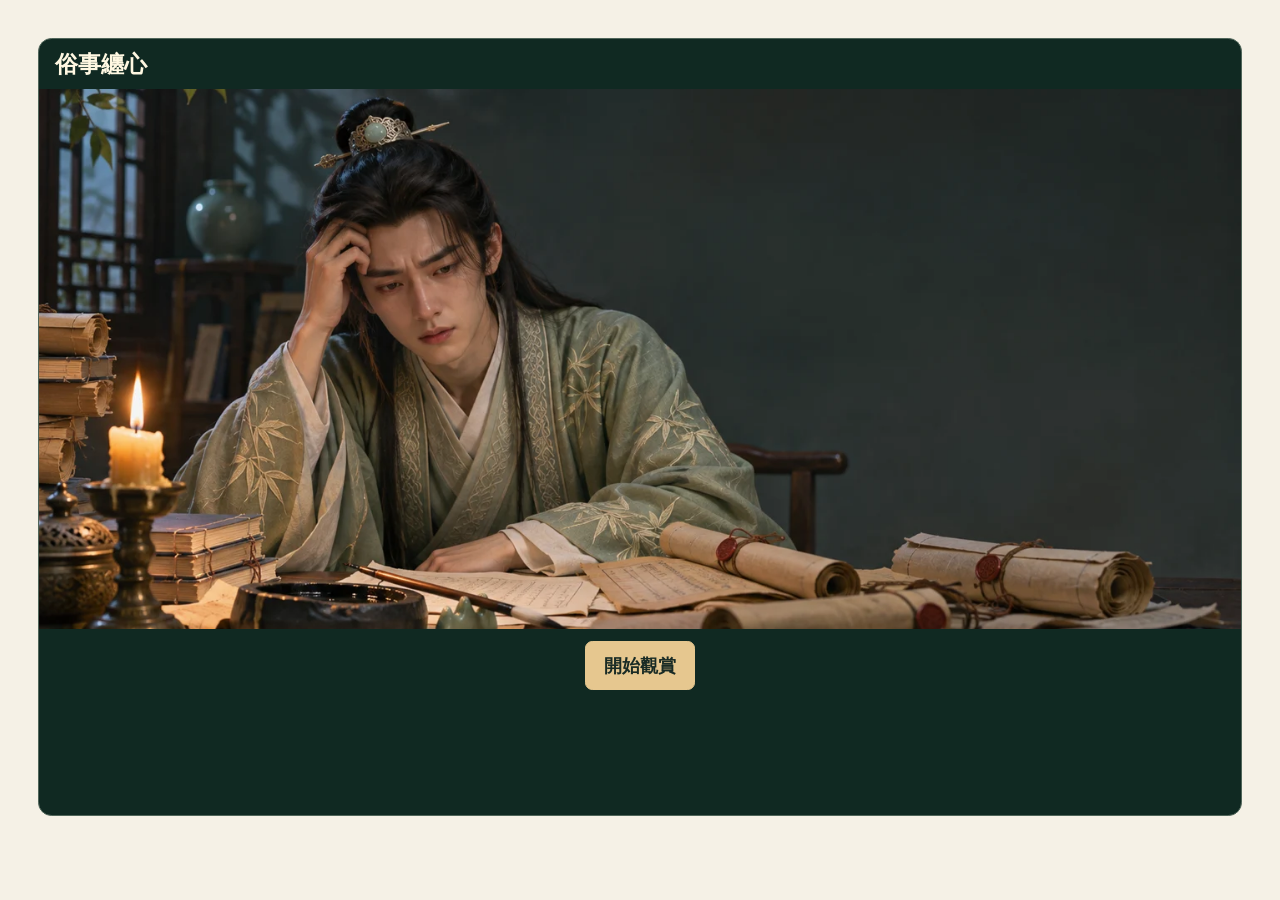
==== index.html @ 387536e0 "Publish the Fuchun River reading assessment" ====
<!doctype html>
<html lang="zh-Hant"><head><meta charset="utf-8"><meta name="viewport" content="width=device-width,initial-scale=1"><meta name="theme-color" content="#102922"><meta name="description" content="從富陽到桐廬，沿富春江完成〈與宋元思書〉六站閱讀評量。"><title>與宋元思書｜富春江六站</title><link rel="stylesheet" href="style.css"><script src="app.js" type="module"></script></head>
<body class="is-opening">
<section id="opening-prologue" class="prologue opening-prologue is-waiting" aria-labelledby="prologue-title">
  <h2 class="prologue-title" id="prologue-title" tabindex="-1">俗事纏心</h2>
  <div class="prologue-scene">
    <img class="prologue-art" src="opening-official.webp" width="1440" height="810" fetchpriority="high" alt="一位古人皺著眉頭，一手扶額，書案堆滿待處理的公文。">
    <span class="prologue-candle" aria-hidden="true"></span>
    <div class="prologue-cloud">
      <span style="--thought-delay: 1s">何時才能博得功名？</span>
      <span style="--thought-delay: 2.6s">若能再升一級，俸祿也能多些。</span>
      <span style="--thought-delay: 4.2s">若能光耀門楣，這些年就值了。</span>
      <span style="--thought-delay: 5.8s">昨夜的公文還沒批完，又送來一疊。</span>
      <span style="--thought-delay: 7.4s">伏案直到夜深，腰背都痠了。</span>
      <span style="--thought-delay: 9s">想出門透透氣，偏又抽不開身。</span>
    </div>
  </div>
  <button type="button" class="primary prologue-start" id="start-opening" hidden>開始觀賞</button>
  <div class="prologue-invitation">
    <p>讓我們用富春江的美好風景，幫助他洗滌身心靈吧！</p>
    <a class="primary prologue-link" href="#lesson-title">查看遊江任務</a>
    <button type="button" class="primary" id="continue-opening" hidden>繼續遊江</button>
  </div>
</section>
<header class="mast"><div class="brand">富春江 <span>閱讀評量</span></div><div class="mast-controls"><p id="progress" aria-live="polite"></p><button id="replay-opening" type="button">重新觀賞起始動畫</button><button id="music-toggle" type="button" aria-pressed="true">關閉配樂</button></div></header><audio id="background-music" src="sounds/mountain-spring-kaazoom.mp3" preload="none" loop></audio><section id="journey" class="journey" aria-label="俗事纏心值"></section><section class="route" aria-labelledby="route-title">
  <h2 class="route-title" id="route-title">富春江航線</h2>
  <div class="route-map">
    <svg class="route-river" viewBox="0 0 1000 500" preserveAspectRatio="none" aria-hidden="true">
      <defs>
        <linearGradient id="route-water" x1="0" y1="0" x2="1" y2=".65" gradientUnits="objectBoundingBox">
          <stop stop-color="#25584a"/>
          <stop offset=".25" stop-color="#54816e"/>
          <stop offset=".46" stop-color="#396c59"/>
          <stop offset=".7" stop-color="#5d8673"/>
          <stop offset="1" stop-color="#285647"/>
        </linearGradient>
        <filter id="river-ink" x="-15%" y="-25%" width="130%" height="150%" color-interpolation-filters="sRGB">
          <feTurbulence type="fractalNoise" baseFrequency=".035 .065" numOctaves="3" seed="9" result="paper-grain"/>
          <feDisplacementMap in="SourceGraphic" in2="paper-grain" scale="13" xChannelSelector="R" yChannelSelector="G"/>
        </filter>
        <path id="river-course"/>
      </defs>
      <g filter="url(#river-ink)">
        <use href="#river-course" class="river-bank"/>
        <use href="#river-course" class="river-water"/>
      </g>
      <use href="#river-course" class="river-shallows"/>
      <use href="#river-course" class="river-glint"/>
    </svg>
    <nav aria-label="富春江六站"></nav>
  </div>
</section><main></main>
<footer class="music-credits" aria-label="配樂來源">
  <small>全程配樂 <a href="https://pixabay.com/music/world-mountain-spring-full-version-chinese-music-410476/">Mountain Spring (full version) Chinese Music</a> · kaazoom · <a href="https://pixabay.com/service/license-summary/">Pixabay 內容授權</a></small>
</footer>
<dialog id="opening-dialog" class="prologue opening-dialog" aria-labelledby="opening-dialog-title"></dialog>
<p id="completion" class="sr-only" aria-live="polite"></p></body></html>
---- style.css ----
:root{color-scheme:light;--ink:#192b25;--jade:#123a30;--gold:#e1bb79;--page:#f5f1e6;--paper:#fffdf6;font-family:"Noto Sans TC","Microsoft JhengHei",sans-serif;color:var(--ink);background:var(--page);font-size:18px}*{box-sizing:border-box}body{margin:0}button,input,summary{font:inherit}button{border:1px solid #9d8970;background:var(--paper);padding:.65rem 1rem;color:inherit;border-radius:.4rem;cursor:pointer;min-height:44px}button:disabled{cursor:default}button:not(:disabled):hover,summary:hover{filter:brightness(.94)}:focus-visible{outline:3px solid #b06824;outline-offset:3px}.mast{background:#102922;color:#fff9e9;display:flex;justify-content:space-between;align-items:center;padding:.8rem clamp(.75rem,4vw,4rem);gap:1rem}.brand{font-family:"Noto Serif TC","PMingLiU",serif;font-size:1.3rem;font-weight:800}.brand span,#progress{font:600 .85rem "Microsoft JhengHei",sans-serif;color:#f7dca7}#progress{margin:0}nav{display:grid;grid-template-columns:repeat(4,1fr);gap:.5rem;padding:.75rem clamp(.75rem,4vw,4rem);background:#e7dfcb}nav button{display:flex;gap:.35rem;justify-content:space-between;align-items:center;font-weight:700;text-align:left}nav button[aria-current]{background:var(--jade);color:white;border-color:var(--jade)}nav small{white-space:nowrap;font-weight:500}main{max-width:1500px;margin:auto;padding:clamp(.75rem,3vw,2.5rem)}h1,h2,h3{font-family:"Noto Serif TC","PMingLiU",serif;margin:.25em 0;font-weight:900}h1{font-size:clamp(2.4rem,8vw,6rem)}h2{font-size:clamp(1.9rem,4.5vw,3.6rem)}p{line-height:1.65}.eyebrow{letter-spacing:.12em;font-weight:800;font-size:.8rem;margin:0}.cover{position:relative;min-height:min(640px,68vh);display:flex;align-items:end;isolation:isolate;color:white;overflow:hidden;border-radius:.7rem;background:var(--jade)}.cover img{position:absolute;width:100%;height:100%;object-fit:cover;inset:0;z-index:-2}.cover::before{content:"";position:absolute;inset:0;background:linear-gradient(0deg,#091d18f2 2%,#0c241860 65%,transparent);z-index:-1}.cover>div{padding:clamp(1.25rem,5vw,4.5rem)}.cover p{max-width:28em}.cover .eyebrow{color:var(--gold)}.primary{background:var(--jade);color:white;border-color:var(--jade);font-weight:750}.cover .primary{background:var(--gold);color:#18231b;border-color:var(--gold)}.station>header{margin-bottom:1rem}.station header p:last-child{margin:.25rem 0;color:#4a5d53}.columns{display:grid;grid-template-columns:1.05fr 1fr;gap:clamp(.85rem,3vw,2.2rem);align-items:start}.scene{background:var(--paper);border:1px solid #d9cdb4;border-radius:.65rem;overflow:hidden}.scene p,.scene details{margin:1rem}.scene details p{margin:.5rem 0}figure{position:relative;margin:0;background:var(--jade)}figure img{display:block;width:100%;height:auto}.questions{display:grid;gap:1rem}fieldset{margin:0;min-width:0;border:1px solid #cfbfaa;border-radius:.55rem;padding:.55rem .8rem .8rem;background:var(--paper);scroll-margin:1rem}legend{font-weight:800;padding:0 .3rem}label{display:flex;align-items:center;gap:.65rem;cursor:pointer;padding:.55rem .45rem;min-height:46px;border-radius:.35rem}label:has(:checked){background:#dce9db;color:#142d22}input{width:1.25rem;height:1.25rem;accent-color:var(--jade);flex:none;margin:0}footer{display:flex;flex-wrap:wrap;justify-content:flex-end;gap:.6rem;margin-block:1.2rem}.results{max-width:55rem;margin:auto}.results section{margin:1.5rem 0}.results details{background:var(--paper);border:1px solid #d9cdb4;border-radius:.45rem;margin:.5rem 0;padding:.65rem}.results details p{margin:.45rem}.score{font-size:clamp(3.5rem,15vw,7rem);font-weight:900;color:var(--jade);line-height:1;margin:.4rem 0}.score small{font-size:1.2rem}summary{cursor:pointer;font-weight:700}.sr-only{position:absolute;width:1px;height:1px;overflow:hidden;clip-path:inset(50%)}@media(max-width:760px){.columns{grid-template-columns:1fr}nav button{flex-direction:column;font-size:.88rem;padding:.5rem .2rem;line-height:1.25;text-align:center}.cover{min-height:520px}}@media(max-width:400px){:root{font-size:16px}}
/* The river links the four scene cards in reading order. */
.route {
  position: relative;
  isolation: isolate;
  padding: .75rem clamp(.75rem, 4vw, 4rem) 1rem;
  background: #14362f;
  color: #f9f4e5;
}
.route-title {
  margin: 0 0 .3rem;
  font-family: "Noto Serif TC", "PMingLiU", serif;
  font-size: 1.2rem;
  font-weight: 800;
}
.route-map { position: relative; }
.route-river {
  position: absolute;
  inset: 0;
  height: 44px;
  width: 100%;
  pointer-events: none;
}
.route nav {
  position: relative;
  grid-template-columns: repeat(6, minmax(0, 1fr));
  gap: clamp(.4rem, 1vw, .8rem);
  padding: 0;
  background: transparent;
}
.route nav .route-stop {
  display: grid;
  justify-items: center;
  align-content: start;
  gap: 0;
  min-width: 0;
  padding: 0;
  border: 0;
  border-radius: .55rem;
  background: transparent;
}
.route-stop:focus-visible { outline-color: #f7cd83; }
.route-dot {
  display: grid;
  place-items: center;
  width: 30px;
  height: 30px;
  margin: 7px 0;
  border: 1px solid #a4d1bf;
  border-radius: 50%;
  background: #173c34;
  color: #fff;
  font-size: .82rem;
}
.route-card {
  display: grid;
  width: 100%;
  overflow: hidden;
  border: 1px solid #5c8779;
  border-radius: .5rem;
  background: #21473e;
}
.route-card img {
  display: block;
  width: 100%;
  height: auto;
  aspect-ratio: 832 / 466;

  object-fit: cover;
  object-position: center 28%;
}
.route-label {
  display: flex;
  justify-content: space-between;
  align-items: center;
  flex-wrap: wrap;
  gap: .2rem .5rem;
  padding: .35rem .5rem;
  color: white;
}
.route-label small { color: #d4e7dc; }
.route nav button[aria-current] { background: transparent; }
.route-stop[aria-current] .route-dot { background: #f5d49a; color: #1d352d; border-color: #f5d49a; }
.route-stop[aria-current] .route-card { border-color: #f5d49a; }
.route-stop[aria-current] .route-label { color: #ffe4af; }
@media (max-width: 620px) {
  .route nav { grid-template-columns: repeat(3, minmax(0, 1fr)); row-gap: 8px; }
  .route-stop:nth-child(4) { grid-column: 3; grid-row: 2; }
  .route-stop:nth-child(5) { grid-column: 2; grid-row: 2; }
  .route-stop:nth-child(6) { grid-column: 1; grid-row: 2; }
  .route nav { grid-auto-rows: 1fr; }

  .route-label { justify-content: center; padding: .3rem; }
}

.scene-frame { aspect-ratio: 832 / 466; }
.scene-frame > img { height: 100%; object-fit: cover; }
.scene-animation { position: absolute; inset: 0; pointer-events: none; }

.scene-caption {
  position: absolute;
  z-index: 3;
  inset: auto 0 0;
  text-align: center;
  font: 800 clamp(1rem,2.3vw,1.5rem) / 1.25 "Noto Serif TC","PMingLiU",serif;
  padding: .9rem .65rem .55rem;
  color: #fff8e5;
  background: linear-gradient(transparent,#101e1be5);
  text-shadow: 0 2px 3px #000;
  pointer-events: none;
}
.scene-controls { margin: .6rem 1rem 0; }
.scene-controls button { color: var(--jade); border-color: #77948a; font-weight: 700; }


.forest-sounds { display: flex; flex-wrap: wrap; gap: .4rem; }
.scene .scene-passage {
  font: 600 clamp(1.05rem, 2vw, 1.25rem) / 1.85 "Noto Serif TC", "PMingLiU", serif;
}
.scene-reading { padding: 1rem; }
.scene-reading h3 { color: var(--jade); font-size: 1rem; margin: 0 0 .3rem; }
.scene-reading h3:not(:first-child) { border-top: 1px solid #d9cdb4; margin-top: .85rem; padding-top: .7rem; }
.scene .scene-reading p { margin: 0; }
.scene-translation { line-height: 1.8; }


.scroll-hero {
  position: relative;
  isolation: isolate;
  display: grid;
  align-content: space-between;
  gap: clamp(5rem,16vw,12rem);
  min-height: clamp(490px, 49vw, 720px);
  padding: clamp(1rem,4vw,3.2rem);
  overflow: hidden;
  border: 1px solid #87998a;
  border-radius: .65rem;
  background: #a9cec4;
}
.scroll-painting {
  position: absolute;
  z-index: -2;
  inset: 0;
  width: 100%;
  height: 100%;
  object-fit: cover;
  object-position: center;
}
.scroll-content {
  display: flex;
  justify-content: space-between;
  align-items: flex-start;
  gap: .7rem;
}
.scroll-intro, .scroll-passage, .scroll-address {
  background: #f9f4e5f5;
  border: 1px solid #c7b993;
  box-shadow: 0 3px 18px #14352d22;
}
.scroll-intro {
  align-self: start;
  padding: clamp(.85rem,2.6vw,2.2rem);
  border-radius: .45rem;
}
.scroll-seal {
  display: inline-block;
  background: #8f3b32;
  color: #fff6e5;
  padding: .25rem .45rem;
  margin: 0;
  border-radius: .22rem;
  font-weight: 750;
  font-size: .78rem;
  letter-spacing: .09em;
}
.scroll-intro h1 { font-size: clamp(1.45rem,4.9vw,4.15rem); }
.scroll-deck { margin: .2rem 0 .9rem; }
.scroll-passage {
  display: flex;
  flex-direction: column;
  writing-mode: vertical-rl;
  gap: .3rem;
  padding: .8rem .65rem;
  margin: 0;
  border-radius: .35rem;
  font: 800 clamp(.9rem,1.4vw,1.2rem) / 1.55 "Noto Serif TC","PMingLiU",serif;
  flex-shrink: 0;
}
.scroll-passage span { display: block; white-space: nowrap; }
.scroll-address {
  justify-self: start;
  display: flex;
  align-items: center;
  gap: clamp(.35rem,2vw,1.1rem);
  border-radius: 2rem;
  padding: .35rem .75rem .35rem .4rem;
  font-size: .87rem;
}
.scroll-address span { display: flex; align-items: center; gap: .35rem; }
.scroll-address img {
  width: 2.25rem;
  height: 2.25rem;
  flex: none;
  border-radius: 50%;
  object-fit: cover;
  object-position: center 37%;
}
.scroll-arrow { color: #466b5d; }
@media (max-width: 560px) {
  .scroll-hero { min-height: 480px; gap: 6rem; padding: .65rem; }
  .scroll-painting { object-position: 64% center; }
  .scroll-intro { padding: .65rem; }
  .scroll-deck { font-size: .88rem; }
  .scroll-intro button { padding: .45rem .55rem; font-size: .85rem; }
  .scroll-passage { font-size: .78rem; padding: .5rem .3rem; gap: .15rem; }
  .scroll-address { font-size: .75rem; }
}

.route {
  color: #203d35;
  background: #f0e9d7 url("route-ink.jpg") center / cover;
  border-block: 1px solid #c4c5ad;
}
.route-card { background: #f8f1df; border-color: #718e7d; }
.route-label { color: #203b32; }
.route-label small { color: #416b5e; }
.route-stop[aria-current] .route-card { border-color: #936f34; }
.route-stop[aria-current] .route-label { color: #6b491c; }
.route-stop[aria-current] .route-dot { border-color: #8a6f35; }
.route-stop:focus-visible { outline-color: #875e29; }
.scene-animation video { position: absolute; inset: 0; display: block; width: 100%; height: 100%; object-fit: cover; opacity: 0; }
.scene-animation .scene-visible { opacity: 1; }
.journey {
  --tone: 0;
  --meter-ink: #fff;
  display: grid;
  grid-template-columns: minmax(0, 1fr);
  gap: .6rem;
  padding: .6rem clamp(.75rem,4vw,4rem);
  border-bottom: 1px solid #b7b5a6;
  background: #e9e6d9;
  color: #26352f;
}
.journey-main {
  display: flex;
  align-items: baseline;
  gap: .45rem;
  flex-wrap: wrap;
  padding: .5rem .7rem;
  font-size: 30pt;
  font-weight: 800;
  line-height: 1.1;
  border: 1px solid #52645a;
  border-radius: .45rem;
  color: var(--meter-ink);
  background: rgb(var(--tone) var(--tone) var(--tone));
  transition: background-color 350ms;
}
.journey-remaining { margin-inline-start: auto; white-space: nowrap; }
.journey-main strong, .journey-remaining b { font-weight: inherit; }
.journey-scale { padding: .55rem .75rem .7rem; background: #fbf8ef; border: 1px solid #c8cbb9; border-radius: .45rem; }
.journey-endpoints { display: flex; justify-content: space-between; gap: .5rem; font-weight: 800; }
.journey-ruler { padding: 2.05rem .85rem 1.55rem; }
.journey-track { position: relative; height: .6rem; border-radius: 1rem; background: linear-gradient(90deg,#e8f4e2,#8eb69a var(--journey-limit),#657a69 var(--journey-limit),#172520); box-shadow: inset 0 0 0 1px #6c7b6b; }
.journey-tick { position: absolute; top: 50%; left: var(--tick); width: 1px; height: .85rem; background: #365344; transform: translate(-50%,-50%); }
.journey-tick b { position: absolute; top: .9rem; left: 50%; transform: translateX(-50%); font-size: .8rem; font-variant-numeric: tabular-nums; }
.journey-cutoff { position: absolute; inset: -.22rem auto -.22rem var(--journey-limit); width: 3px; background: #174834; transform: translateX(-50%); }
.journey-cutoff b { position: absolute; bottom: 100%; left: 50%; transform: translateX(-50%); padding: .19rem .48rem; border-radius: .3rem; background: #174834; color: #fffdf3; white-space: nowrap; font-size: .94rem; font-weight: 800; line-height: 1.25; }
.journey-pass-note { margin: 0 0 .45rem; color: #174834; font-size: .86rem; font-weight: 700; }
.journey-marker { position: absolute; top: 50%; left: var(--journey-position,100%); width: .84rem; height: .84rem; border: 2px solid #342b1d; border-radius: 50%; background: #f3ca76; box-shadow: 0 0 0 1px #fffaf0; transform: translate(-50%,-50%); transition: left 350ms; }
.journey-milestones { display: grid; grid-template-columns: repeat(4,minmax(0,1fr)); gap: .3rem .5rem; list-style: none; margin: 0; padding: .45rem 0 0; border-top: 1px solid #d6dbcd; }
.journey-milestones li { display: flex; align-items: baseline; gap: .45rem; font-size: .86rem; line-height: 1.3; }
.journey-milestones li span { text-wrap: balance; }
.journey-milestones b { flex: none; min-width: 2ch; color: #1d503d; font-variant-numeric: tabular-nums; }
.journey-outcome { padding: .85rem 1rem; margin-block: .8rem; background: #fff; border: 1px solid #bfc9b5; border-radius: .5rem; }
.journey-outcome p { margin: 0 0 .35rem; }
.journey-outcome strong { color: var(--jade); font: 800 clamp(1.4rem,4vw,2.8rem) "Noto Serif TC","PMingLiU",serif; }
.journey-outcome.is-unsuccessful { border-color: #c9a89a; background: #fff6ef; }
.journey-outcome.is-unsuccessful strong { color: #802e22; }
.wrong-review { display: grid; gap: .65rem; }
.wrong-review h3, .wrong-review h4, .wrong-review p { margin: 0; }
.wrong-review article { display: grid; gap: .35rem; padding: .75rem 1rem; border: 1px solid #d9cdb4; border-radius: .45rem; background: var(--paper); }
.wrong-review-meta { color: #425b4d; font-size: .85rem; }
.wrong-review-meta strong { margin-inline-start: .4rem; }
.review-incorrect { color: #802e22; }
.review-corrected { color: #215945; }
.results .all-answer-review { margin-block: 1rem; }
.reading-checkpoint {
  margin-top: 1rem;
  border: 1px solid #a4b3a0;
  border-radius: .6rem;
  padding: clamp(.75rem, 2vw, 1.3rem);
  background: var(--paper);
}
.reading-checkpoint p { margin: .25rem 0 .8rem; }
.reading-checkpoint fieldset { margin-bottom: .75rem; }
.reading-checkpoint form { margin-top: 1rem; }
.retry-choice { display: flex; gap: .65rem; align-items: baseline; }
.picture-option .retry-choice { padding: .6rem; }
.checkpoint-actions { display: flex; gap: .5rem; flex-wrap: wrap; }
.question-passage { margin: .35rem 0 .8rem; padding: .6rem .75rem; border-inline-start: 3px solid #77948a; background: #edf1e6; }
@media (max-width: 620px) {
  .journey-ruler { padding-bottom: 2.3rem; }
  .journey-tick:is([data-points="50"],[data-points="0"]) b { top: 1.65rem; }
  .journey-milestones { grid-template-columns: repeat(2,minmax(0,1fr)); }
}
@media (prefers-reduced-motion: reduce) { .journey-main, .journey-marker { transition: none; } }

.grading,.bonus-game{background:#fffdf6;border:1px solid #b4b29d;border-radius:.6rem;padding:clamp(.8rem,2vw,1.4rem);margin:1rem 0}
.grading h2{font-size:1.55rem}.grading p,.bonus-game p{margin:.45rem 0 1rem}.bonus-game h3{font-size:1.55rem}.bonus-game h3 small{font:700 .8rem sans-serif;color:#315b4d}
.pipe-grid{display:grid;grid-template-columns:repeat(3,minmax(0,1fr));gap:3px;max-width:18rem}
.pipe-grid button{padding:0;position:relative;aspect-ratio:1;background:#e5e5d8;color:#635f51;border-color:#9eac98}
.pipe-grid .flowing{background:#d4ebe0;color:#127459}
.pipe-drawing{position:absolute;inset:0}.pipe-arm,.pipe-hub{position:absolute;background:currentColor}
.pipe-arm-0,.pipe-arm-2{width:16%;height:50%;left:42%}.pipe-arm-0{top:0}.pipe-arm-2{bottom:0}
.pipe-arm-1,.pipe-arm-3{width:50%;height:16%;top:42%}.pipe-arm-1{right:0}.pipe-arm-3{left:0}
.pipe-hub{inset:38%;border-radius:50%;font-size:0}.pipe-hub:not(:empty){outline:2px solid #fff}
.pipe-source-label{position:absolute;inset:auto 0 3px;width:max-content;max-width:100%;margin-inline:auto;padding:.1em .4em;border-radius:.25em;background:#f8f4e3;color:#17362d;font-size:clamp(.7rem,2.5vw,.9rem);font-weight:800;line-height:1.25;pointer-events:none}
/* Two banks share one continuous course, with room for the bend beside stops 3 and 4. */
.route { padding:1rem clamp(.7rem,2.2vw,2.4rem) 1.4rem; overflow:hidden; }
.route-title,.route-map { max-width:1640px; margin-inline:auto; }
.route-title { font-size:clamp(1.35rem,2.6vw,2rem); margin-bottom:.35rem; }
.route nav {
  grid-template-columns:repeat(3,minmax(0,1fr));
  grid-auto-rows:1fr;
  gap:clamp(16px,2.6vw,36px) clamp(22px,3.1vw,52px);
  padding-right:clamp(30px,8%,112px);
}
.route-stop:nth-child(4) { grid-column:3;grid-row:2; }
.route-stop:nth-child(5) { grid-column:2;grid-row:2; }
.route-stop:nth-child(6) { grid-column:1;grid-row:2; }
.route-dot {
  position:absolute;
  z-index:1;
  inset:8px auto auto 8px;
  width:34px;
  height:34px;
  margin:0;
}
.route-river { height:100%; width:100%; overflow:visible; }
.route-river use { fill:none;vector-effect:non-scaling-stroke;stroke-linecap:round; }
.route-river .river-bank { stroke:#436f5b;stroke-opacity:.44;stroke-width:clamp(27px,4.3vw,65px);filter:blur(2.4px); }
.route-river .river-water { stroke:url(#route-water);stroke-opacity:.88;stroke-width:clamp(20px,3.35vw,52px); }
.route-river .river-shallows { stroke:#aec4a9;stroke-opacity:.34;stroke-width:clamp(8px,1.15vw,17px);filter:url(#river-ink) blur(1.9px); }
.route-river .river-glint { stroke:#e7e5c9;stroke-opacity:.48;stroke-width:1px;stroke-dasharray:4 19 34 52 12 41; }
.route-card { position:relative; box-shadow:0 3px 9px #314f3e20; }
.route-stop[aria-current] .route-card { box-shadow:0 0 0 1px #997237, 0 3px 9px #314f3e20; }
.route-label { flex-direction:column; justify-content:center; gap:.15rem; padding:.45rem .3rem; text-align:center; }
.route-label small { font-variant-numeric:tabular-nums; }
@media(max-width:520px) {
  .route-dot { inset:5px auto auto 5px; width:24px;height:24px; }
  .route-label { font-size:.82rem;gap:.1rem .35rem; }
  .route-river .river-bank { stroke-width:24px; }
  .route-river .river-water { stroke-width:19px; }
}

.pipe-finish {
  max-width: 32rem;
  margin-block: 1rem 0;
  padding: 1rem 1.2rem;
  background: #e8f3e9;
  color: #183e35;
  border: 1px solid #91ac98;
  border-radius: .65rem;
}
.pipe-finish strong { font-size: clamp(1.25rem, 3vw, 1.75rem); }
.pipe-finish p { margin: .35rem 0 0; }

.arcade { max-width: 740px; }
.arcade h1 { font-size: clamp(1.5rem, 4vw, 2.6rem); }
.arcade-game {
  margin-top: 1rem;
  padding: 1rem;
  text-align: center;
  background: #fffdf6;
  border: 1px solid #c1b69b;
  border-radius: .65rem;
}
.arcade-game p { margin: .45rem auto; }
.arcade-game canvas {
  display: block;
  width: min(100%, 300px);
  height: auto;
  margin: .65rem auto;
  background: #183e35;
  border-radius: .5rem;
  box-shadow: 0 4px 14px #09262040;
}
.arcade-score { font-weight: 750; }
.arcade-quote {
  margin: .7rem auto .85rem;
  padding: .7rem 1rem .8rem;
  border: 2px solid #9a6743;
  border-radius: .55rem;
  background: #faeed8;
  color: #633223;
}
.arcade-quote-label {
  display: block;
  font-size: .8rem;
  letter-spacing: .12em;
  font-weight: 800;
  margin-bottom: .2rem;
}
.arcade-quote p {
  margin: 0;
  font: 900 clamp(1.18rem, 2.5vw, 1.6rem) / 1.5 "Noto Serif TC", "PMingLiU", serif;
}
.arcade-quote-complete {
  border-color: #c79947;
  background: #684023;
  color: #fff5dc;
}
.arcade-actions {
  display: flex;
  justify-content: center;
  flex-wrap: wrap;
  gap: .4rem;
  margin: .65rem auto;
}
.arcade-actions button { padding: .45rem .7rem; touch-action: none; }

.blocks-inline { max-width: 38rem; }
.blocks-inline [data-start][hidden] { display: none; }

.picture-options {
  display: grid;
  grid-template-columns: repeat(auto-fit, minmax(min(100%, max(9.5rem, calc((100% - 1rem) / 2))), 1fr));
  gap: 1rem;
  margin-top: .4rem;
}
.picture-options .picture-option {
  display: flex;
  flex-direction: column;
  align-items: stretch;
  justify-content: flex-start;
  gap: 0;
  border: 2px solid #72867b;
  border-radius: .55rem;
  background: #fffdf6;
  overflow: hidden;
  padding: 0;
}
.picture-option img { display: block; width: 100%; height: auto; aspect-ratio: 3 / 2; }
.picture-option-caption {
  display: flex;
  flex: 1;
  align-items: flex-start;
  gap: .55rem;
  padding: .62rem;
  border-top: 1px solid #a0ad9f;
  line-height: 1.55;
}
.picture-option-caption input { margin-top: .13rem; }
.picture-options .picture-option:has(:checked) { background: #dce9db; border-color: #24563e; box-shadow: 0 0 0 2px #24563e; }
.picture-option:has(:focus-visible) { outline: 3px solid #b06824; outline-offset: 3px; }

.bonus-wood, .bonus-celadon {
  --bonus-ink: #6c3228;
  --bonus-edge: #b68a53;
  --bonus-paper: #fbf4e2;
  position: relative;
  padding: clamp(1rem, 3.8vw, 2.3rem);
  border: 4px double var(--bonus-edge);
  background: linear-gradient(115deg, var(--bonus-paper) 40%, #f9f2de92), url("route-ink.jpg") center / cover;
}
.bonus-celadon {
  --bonus-ink: #20594d;
  --bonus-edge: #799482;
  --bonus-paper: #f1f3e7;
}
.bonus-game h2 { color: var(--bonus-ink, var(--jade)); }
.bonus-heading {
  display: flex;
  flex-wrap: wrap;
  align-items: baseline;
  gap: .25rem 1rem;
  margin-bottom: .65rem;
}
.bonus-game .bonus-heading h3 { font-size: clamp(1.1rem, 2.5vw, 1.55rem); margin: 0; }
.bonus-game .bonus-heading p { margin: 0; color: var(--bonus-ink); font-size: .9rem; font-weight: 700; }
.bonus-game h3 small {
  display: inline-block;
  padding: .2rem .45rem;
  border: 3px double currentColor;
  border-radius: .2rem;
  color: var(--bonus-ink, var(--jade));
  vertical-align: .16em;
  white-space: nowrap;
}
.bonus-wood .arcade-game {
  padding: clamp(.65rem, 2.8vw, 1.25rem);
  border-color: #bf9967;
  background: #fffaf0e8;
}
.bonus-wood .arcade-game canvas {
  border: 8px ridge #9d6a3e;
  border-radius: .25rem;
  background: #553827;
  box-shadow: 0 0 0 2px #6f452c, 0 5px 14px #52311742;
}
.bonus-wood .arcade-score, .bonus-celadon .bonus-status {
  color: var(--bonus-ink);
  font-weight: 800;
}
.bonus-wood .arcade-actions button {
  border-color: #a87a41;
  background: #f6e6c6;
  color: #4c2a20;
  font-weight: 700;
}
.bonus-wood [data-start] { background: #763b2d; border-color: #763b2d; }
.bonus-celadon .pipe-grid {
  width: min(100%, 22rem);
  max-width: none;
  gap: 1px;
  padding: clamp(.35rem, 1.2vw, .65rem);
  border: 5px double #93ab95;
  border-radius: .5rem;
  background: #365d4d;
  box-shadow: 0 5px 16px #254b3640;
}
.bonus-celadon .pipe-grid button {
  color: #526c58;
  background: linear-gradient(130deg, #eff4dc, #bbd3bf 64%, #a7c2ae);
  border: 0;
  border-radius: .12rem;
  box-shadow: inset 0 0 0 1px #e8f0d8;
}
.bonus-celadon .pipe-grid button:focus-visible { z-index: 1; outline-offset: -4px; }
.bonus-celadon .pipe-grid .flowing {
  color: #106c5a;
  background: linear-gradient(130deg, #e5f6d7, #a9d6bb 64%, #94c8ad);
}
.bonus-celadon .pipe-arm, .bonus-celadon .pipe-hub {
  background: currentColor;
}
.bonus-celadon .pipe-arm::after {
  content: "";
  position: absolute;
  background: #ffffff38;
}
.bonus-celadon :is(.pipe-arm-0, .pipe-arm-2)::after { inset: 0 45% 0 14%; }
.bonus-celadon :is(.pipe-arm-1, .pipe-arm-3)::after { inset: 14% 0 45% 0; }
.bonus-celadon :is(.pipe-source, .pipe-outlet) .pipe-hub {
  outline: 0;
  box-shadow: inset 0 0 0 2px #e0d5a3, inset 0 0 0 4px currentColor;
  background: #d1e8d1;
}
.bonus-celadon .pipe-source .pipe-hub { background: #e5bb73; }
.bonus-celadon .pipe-source-label {
  color: #173d32;
  background: #f8f5e8;
  border: 1px solid #719888;
  bottom: 2px;
}


.route nav {grid-template-columns:repeat(4,minmax(0,1fr));padding-inline:clamp(23px,5.2%,75px);}
.route-stop:nth-child(4) {grid-column:4;grid-row:1;}
.route-stop:nth-child(5) {grid-column:4;grid-row:2;}
.route-stop:nth-child(6) {grid-column:3;grid-row:2;}
.route-stop:nth-child(7) {grid-column:2;grid-row:2;}
.route-stop:nth-child(8) {grid-column:1;grid-row:2;}
.route-stop:disabled .route-card {filter:saturate(.68);}
.route-stop:disabled .route-card img {opacity:.73;}
.route-bonus .route-card {border-color:#957637;}
.route-bonus .route-dot {width:auto;padding-inline:.45rem;border-radius:1rem;background:#6a4a22;color:#fff7dc;}
.bonus-game h2 {font-size:clamp(1.5rem,4vw,2.4rem);}
@media (max-width:640px) {
  .route nav {grid-template-columns:repeat(2,minmax(0,1fr));}
  .route-stop:nth-child(3) {grid-column:2;grid-row:2;}
  .route-stop:nth-child(4) {grid-column:1;grid-row:2;}
  .route-stop:nth-child(5) {grid-column:1;grid-row:3;}
  .route-stop:nth-child(6) {grid-column:2;grid-row:3;}
  .route-stop:nth-child(7) {grid-column:2;grid-row:4;}
  .route-stop:nth-child(8) {grid-column:1;grid-row:4;}
}

.prologue {
  overflow: hidden;
  margin-bottom: clamp(1rem, 3vw, 2rem);
  border: 1px solid #50665a;
  border-radius: .75rem;
  background: #102922;
  color: #fff8e2;
}
.prologue-title { margin: 0; padding: .5rem .85rem; font-size: 1.3rem; }
.opening-prologue { max-width: 1460px; margin: clamp(.75rem,3vw,2.5rem) auto; width: calc(100% - clamp(1.5rem,6vw,5rem)); }
body.is-opening > :is(.mast,.journey,.route,main,.music-credits,#completion),
body.is-opening .prologue-link { display: none; }
.opening-dialog { width: min(850px, calc(100% - 1.5rem)); max-height: calc(100% - 1.5rem); margin: auto; padding: 0; overflow: auto; }
.opening-dialog::backdrop { background: #10221dc9; }
.prologue-dismiss { display: flex; justify-content: center; margin: 0 0 .8rem; color: var(--ink); }
.prologue-start:not([hidden]) { display: block; margin: .65rem auto 0; background: #e6c78f; border-color: #e6c78f; color: #192b25; }
.prologue-scene {
  position: relative;
  height: clamp(24rem, 54vw, 30rem);
  overflow: hidden;
  isolation: isolate;
  background: #1b241e;
}
.prologue-art {
  position: absolute;
  inset: 0;
  width: 100%;
  height: 100%;
  object-fit: cover;
  object-position: center 59%;
  transform-origin: 34% 55%;
}
.prologue-candle {
  position: absolute;
  left: 7%;
  bottom: 35%;
  width: 4%;
  aspect-ratio: 1;
  background: radial-gradient(ellipse, #ffd1815e, transparent 69%);
  opacity: 0;
  pointer-events: none;
}
.prologue-cloud {
  position: absolute;
  inset: 7% 6% auto auto;
  display: grid;
  justify-items: end;
  gap: clamp(.42rem, 1vw, .65rem);
  width: clamp(10rem, 48%, 34rem);
  text-align: center;
}
.prologue-cloud span {
  position: relative;
  max-width: 100%;
  padding: .35rem .8rem;
  border-radius: 1rem 1.3rem 1.1rem 1.25rem;
  background: #fffaed;
  color: #223b32;
  box-shadow: 0 .18rem .6rem #070e0d50;
  font: 800 clamp(.86rem, 1.75vw, 1.34rem)/1.45 "Noto Serif TC","PMingLiU",serif;
  text-wrap: balance;
}
.prologue-cloud span::before {
  content: "";
  position: absolute;
  left: -.55rem;
  bottom: .2rem;
  width: .3rem;
  aspect-ratio: 1;
  border-radius: 50%;
  background: inherit;
}
.prologue-cloud span:nth-child(n+4) { color: #665238; }
.prologue-invitation {
  padding: clamp(.9rem, 2.5vw, 1.6rem);
  text-align: center;
}
.prologue-invitation p {
  margin: 0 0 .6rem;
  font: 850 clamp(1.12rem, 2.9vw, 2rem)/1.55 "Noto Serif TC","PMingLiU",serif;
}
.prologue-link {
  display: inline-flex;
  align-items: center;
  min-height: 44px;
  padding: .36rem .85rem;
  border-radius: .35rem;
  background: #e6c78f;
  color: #21362d;
  text-decoration: none;
}
@media (max-width: 540px) {
  .prologue-art { object-position: 47% 62%; }
  .prologue-cloud { top: 6%; right: 4%; width: 57%; }
  .prologue-cloud span { padding: .28rem .55rem; font-size: .82rem; }
  .prologue-candle { display: none; }
}
@media (prefers-reduced-motion: no-preference) {
  .prologue.is-waiting .prologue-cloud,
  .prologue.is-waiting .prologue-invitation { visibility: hidden; }
  .prologue.is-playing .prologue-art { animation: prologue-push 14s ease-out both; }
  .prologue.is-playing .prologue-candle { animation: prologue-flicker 1.2s ease-in-out 11; }
  .prologue.is-playing .prologue-cloud span { animation: prologue-reveal .6s var(--thought-delay) ease-out both; }
  .prologue.is-playing .prologue-invitation { animation: prologue-reveal .75s 10.75s ease-out both; }
}
@keyframes prologue-push { from { transform: scale(1); } to { transform: scale(1.085); } }
@keyframes prologue-flicker {
  0%, 100% { opacity: .08; transform: scale(.85); }
  35% { opacity: .65; transform: scale(1.2); }
  68% { opacity: .28; transform: scale(1); }
}
@keyframes prologue-reveal {
  from { opacity: 0; visibility: hidden; transform: translateY(.55rem); }
  to { opacity: 1; visibility: visible; transform: translateY(0); }
}

.mast-controls { display:flex; flex-wrap:wrap; justify-content:flex-end; align-items:center; gap:.35rem .8rem; }
.music-credits { padding:.75rem 1rem 1.25rem; text-align:center; }
.music-credits a { color:inherit; }
#music-toggle { min-height:44px; padding:.35rem .65rem; background:#183b32; border-color:#8ca497; color:#fff9e9; font-size:.84rem; white-space:nowrap; }
#replay-opening { min-height:44px; padding:.35rem .65rem; background:#e6c78f; border-color:#e6c78f; color:#192b25; font-size:.84rem; font-weight:750; white-space:nowrap; }
@media (max-width:430px) {
  .mast { gap:.5rem; }
  .mast-controls { gap:.25rem .45rem; }
}
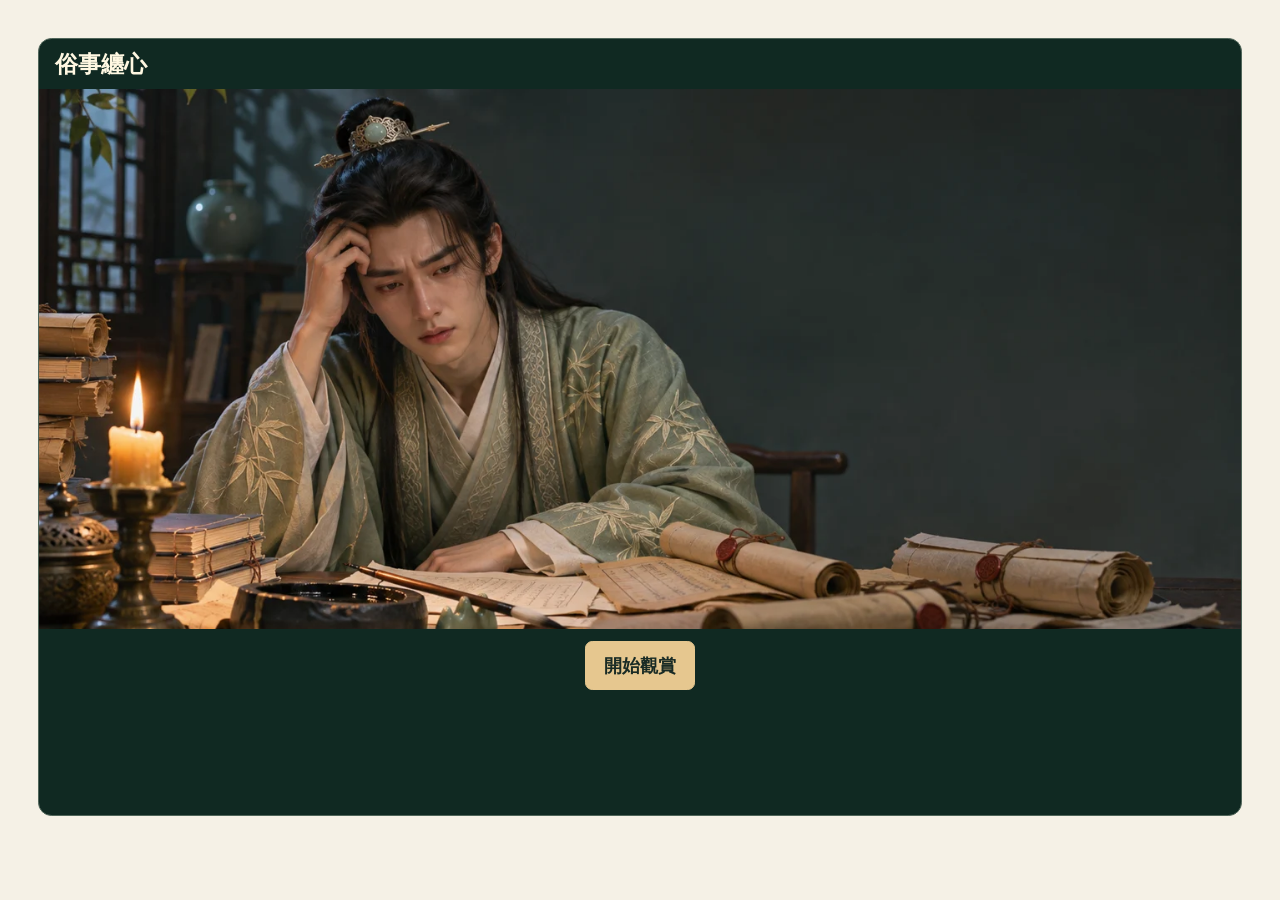
==== commit 1bf448f4: "Redesign reading assessment cover and refine questions" ====
--- a/index.html
+++ b/index.html
@@ -1,5 +1,5 @@
 <!doctype html>
-<html lang="zh-Hant"><head><meta charset="utf-8"><meta name="viewport" content="width=device-width,initial-scale=1"><meta name="theme-color" content="#102922"><meta name="description" content="從富陽到桐廬，沿富春江完成〈與宋元思書〉六站閱讀評量。"><title>與宋元思書｜富春江六站</title><link rel="stylesheet" href="style.css"><script src="app.js" type="module"></script></head>
+<html lang="zh-Hant"><head><meta charset="utf-8"><meta name="viewport" content="width=device-width,initial-scale=1"><meta name="theme-color" content="#102922"><meta name="description" content="從富陽到桐廬，沿富春江完成〈與宋元思書〉六站閱讀評量。"><title>與宋元思書｜富春江六站</title><link rel="stylesheet" href="style.css?v=lesson-cover"><script src="app.js?v=lesson-cover" type="module"></script></head>
 <body class="is-opening">
 <section id="opening-prologue" class="prologue opening-prologue is-waiting" aria-labelledby="prologue-title">
   <h2 class="prologue-title" id="prologue-title" tabindex="-1">俗事纏心</h2>
--- a/style.css
+++ b/style.css
@@ -124,96 +124,117 @@
 .scene-translation { line-height: 1.8; }
 
 
-.scroll-hero {
+.lesson-cover {
+  --cover-ink: #16362f;
+  --cover-paper: #f5edda;
+  --cover-gold: #f5cf8c;
+  display: grid;
+  grid-template-columns: minmax(0, 1.2fr) minmax(0, 1fr);
+  overflow: hidden;
+  border: 1px solid var(--cover-ink);
+  border-radius: .7rem;
+  background: var(--cover-ink);
+  color: var(--cover-paper);
+}
+.lesson-cover-content {
+  min-width: 0;
+  padding: clamp(1.3rem, 4vw, 3.5rem);
+}
+.lesson-cover-author {
+  margin: 0 0 .7rem;
+  color: var(--cover-gold);
+  font-size: .9rem;
+  font-weight: 700;
+  letter-spacing: .08em;
+}
+.lesson-cover h1 {
+  margin: 0;
+  scroll-margin-block-start: clamp(3.5rem, 9vw, 6rem);
+  font-size: clamp(2.2rem, 6vw, 5rem);
+  line-height: 1.15;
+  letter-spacing: .035em;
+}
+.lesson-cover-mission {
+  max-width: 34em;
+  margin: 1rem 0;
+  line-height: 1.75;
+}
+.lesson-cover-metrics {
+  display: grid;
+  grid-template-columns: repeat(2, minmax(0, 1fr));
+  gap: .65rem;
+  max-width: 28rem;
+  margin: 1.15rem 0;
+}
+.lesson-cover-metrics > div {
+  padding: .65rem clamp(.5rem, 1.6vw, 1rem);
+  border: 1px solid #779185;
+  border-radius: .4rem;
+}
+.lesson-cover-metrics > div:last-child {
+  background: var(--cover-gold);
+  border-color: var(--cover-gold);
+  color: #23372a;
+}
+.lesson-cover-metrics dt { font-size: .92rem; font-weight: 750; }
+.lesson-cover-metrics dd {
+  margin: .12rem 0 0;
+  font-size: clamp(1.7rem, 4vw, 2.9rem);
+  font-weight: 850;
+  line-height: 1.1;
+  font-variant-numeric: tabular-nums;
+}
+.lesson-cover-metrics small { font-size: .78rem; white-space: nowrap; }
+.lesson-cover-instructions { margin: 0 0 1.15rem; font-size: .94rem; line-height: 1.7; }
+.lesson-cover .lesson-cover-start {
+  display: inline-flex;
+  align-items: center;
+  justify-content: space-between;
+  gap: 1rem;
+  min-height: 52px;
+  padding: .5rem .9rem;
+  background: var(--cover-paper);
+  color: var(--cover-ink);
+  border-color: var(--cover-paper);
+}
+.lesson-cover :focus-visible { outline-color: var(--cover-gold); }
+.lesson-cover-landscape {
   position: relative;
+  display: grid;
+  align-items: end;
+  min-height: 0;
   isolation: isolate;
-  display: grid;
-  align-content: space-between;
-  gap: clamp(5rem,16vw,12rem);
-  min-height: clamp(490px, 49vw, 720px);
-  padding: clamp(1rem,4vw,3.2rem);
-  overflow: hidden;
-  border: 1px solid #87998a;
-  border-radius: .65rem;
-  background: #a9cec4;
-}
-.scroll-painting {
+  background: #315a50;
+}
+.lesson-cover-landscape img {
   position: absolute;
   z-index: -2;
   inset: 0;
   width: 100%;
   height: 100%;
   object-fit: cover;
-  object-position: center;
-}
-.scroll-content {
-  display: flex;
-  justify-content: space-between;
-  align-items: flex-start;
-  gap: .7rem;
-}
-.scroll-intro, .scroll-passage, .scroll-address {
-  background: #f9f4e5f5;
-  border: 1px solid #c7b993;
-  box-shadow: 0 3px 18px #14352d22;
-}
-.scroll-intro {
-  align-self: start;
-  padding: clamp(.85rem,2.6vw,2.2rem);
-  border-radius: .45rem;
-}
-.scroll-seal {
-  display: inline-block;
-  background: #8f3b32;
-  color: #fff6e5;
-  padding: .25rem .45rem;
+  object-position: 68% center;
+}
+.lesson-cover-landscape::after {
+  position: absolute;
+  z-index: -1;
+  inset: 0;
+  content: "";
+  background: linear-gradient(to top, #0d2923 0%, #0d2923df 13%, #0d292370 29%, transparent 57%);
+}
+.lesson-cover-landscape figcaption { padding: clamp(1rem, 3vw, 2.4rem); }
+.lesson-cover-landscape blockquote {
   margin: 0;
-  border-radius: .22rem;
-  font-weight: 750;
-  font-size: .78rem;
-  letter-spacing: .09em;
-}
-.scroll-intro h1 { font-size: clamp(1.45rem,4.9vw,4.15rem); }
-.scroll-deck { margin: .2rem 0 .9rem; }
-.scroll-passage {
-  display: flex;
-  flex-direction: column;
-  writing-mode: vertical-rl;
-  gap: .3rem;
-  padding: .8rem .65rem;
-  margin: 0;
-  border-radius: .35rem;
-  font: 800 clamp(.9rem,1.4vw,1.2rem) / 1.55 "Noto Serif TC","PMingLiU",serif;
-  flex-shrink: 0;
-}
-.scroll-passage span { display: block; white-space: nowrap; }
-.scroll-address {
-  justify-self: start;
-  display: flex;
-  align-items: center;
-  gap: clamp(.35rem,2vw,1.1rem);
-  border-radius: 2rem;
-  padding: .35rem .75rem .35rem .4rem;
-  font-size: .87rem;
-}
-.scroll-address span { display: flex; align-items: center; gap: .35rem; }
-.scroll-address img {
-  width: 2.25rem;
-  height: 2.25rem;
-  flex: none;
-  border-radius: 50%;
-  object-fit: cover;
-  object-position: center 37%;
-}
-.scroll-arrow { color: #466b5d; }
-@media (max-width: 560px) {
-  .scroll-hero { min-height: 480px; gap: 6rem; padding: .65rem; }
-  .scroll-painting { object-position: 64% center; }
-  .scroll-intro { padding: .65rem; }
-  .scroll-deck { font-size: .88rem; }
-  .scroll-intro button { padding: .45rem .55rem; font-size: .85rem; }
-  .scroll-passage { font-size: .78rem; padding: .5rem .3rem; gap: .15rem; }
-  .scroll-address { font-size: .75rem; }
+  font: 700 clamp(1rem, 2vw, 1.35rem) / 1.62 "Noto Serif TC", "PMingLiU", serif;
+  text-shadow: 0 1px 6px #10261d;
+}
+.lesson-cover-landscape span { display: block; }
+@media (max-width: 700px) {
+  .lesson-cover { grid-template-columns: 1fr; }
+  .lesson-cover h1 { font-size: clamp(2.2rem, 9vw, 3.5rem); }
+  .lesson-cover-landscape { min-height: clamp(220px, 64vw, 340px); }
+  .lesson-cover-landscape img { object-position: 68% 61%; }
+  .lesson-cover .lesson-cover-start { width: 100%; }
 }
 
 .route {
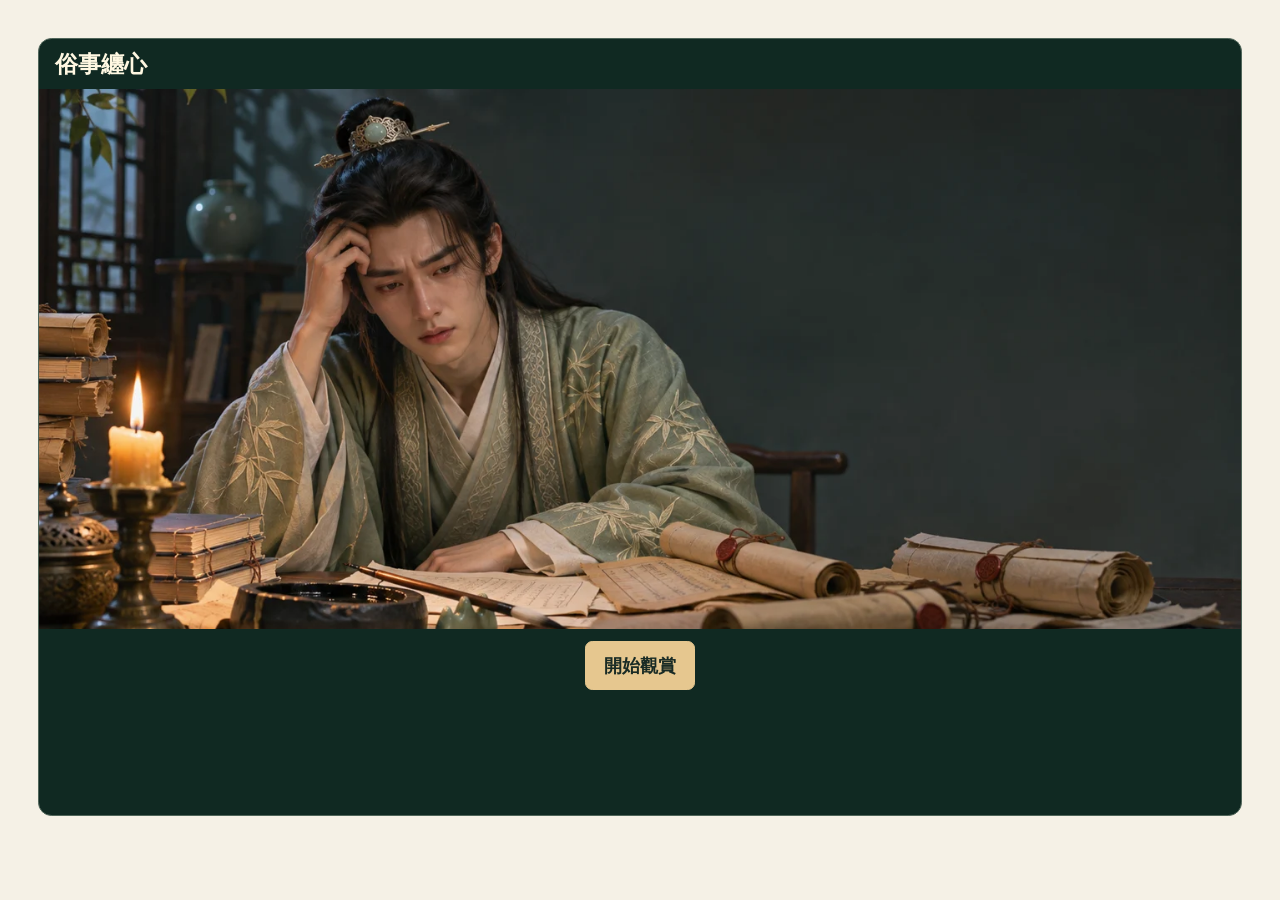
==== commit 1c2d914d: "Scope the mountain question to the stated passage" ====
--- a/index.html
+++ b/index.html
@@ -1,5 +1,5 @@
 <!doctype html>
-<html lang="zh-Hant"><head><meta charset="utf-8"><meta name="viewport" content="width=device-width,initial-scale=1"><meta name="theme-color" content="#102922"><meta name="description" content="從富陽到桐廬，沿富春江完成〈與宋元思書〉六站閱讀評量。"><title>與宋元思書｜富春江六站</title><link rel="stylesheet" href="style.css?v=lesson-cover"><script src="app.js?v=lesson-cover" type="module"></script></head>
+<html lang="zh-Hant"><head><meta charset="utf-8"><meta name="viewport" content="width=device-width,initial-scale=1"><meta name="theme-color" content="#102922"><meta name="description" content="從富陽到桐廬，沿富春江完成〈與宋元思書〉六站閱讀評量。"><title>與宋元思書｜富春江六站</title><link rel="stylesheet" href="style.css?v=lesson-cover"><script src="app.js?v=mountain-passage" type="module"></script></head>
 <body class="is-opening">
 <section id="opening-prologue" class="prologue opening-prologue is-waiting" aria-labelledby="prologue-title">
   <h2 class="prologue-title" id="prologue-title" tabindex="-1">俗事纏心</h2>
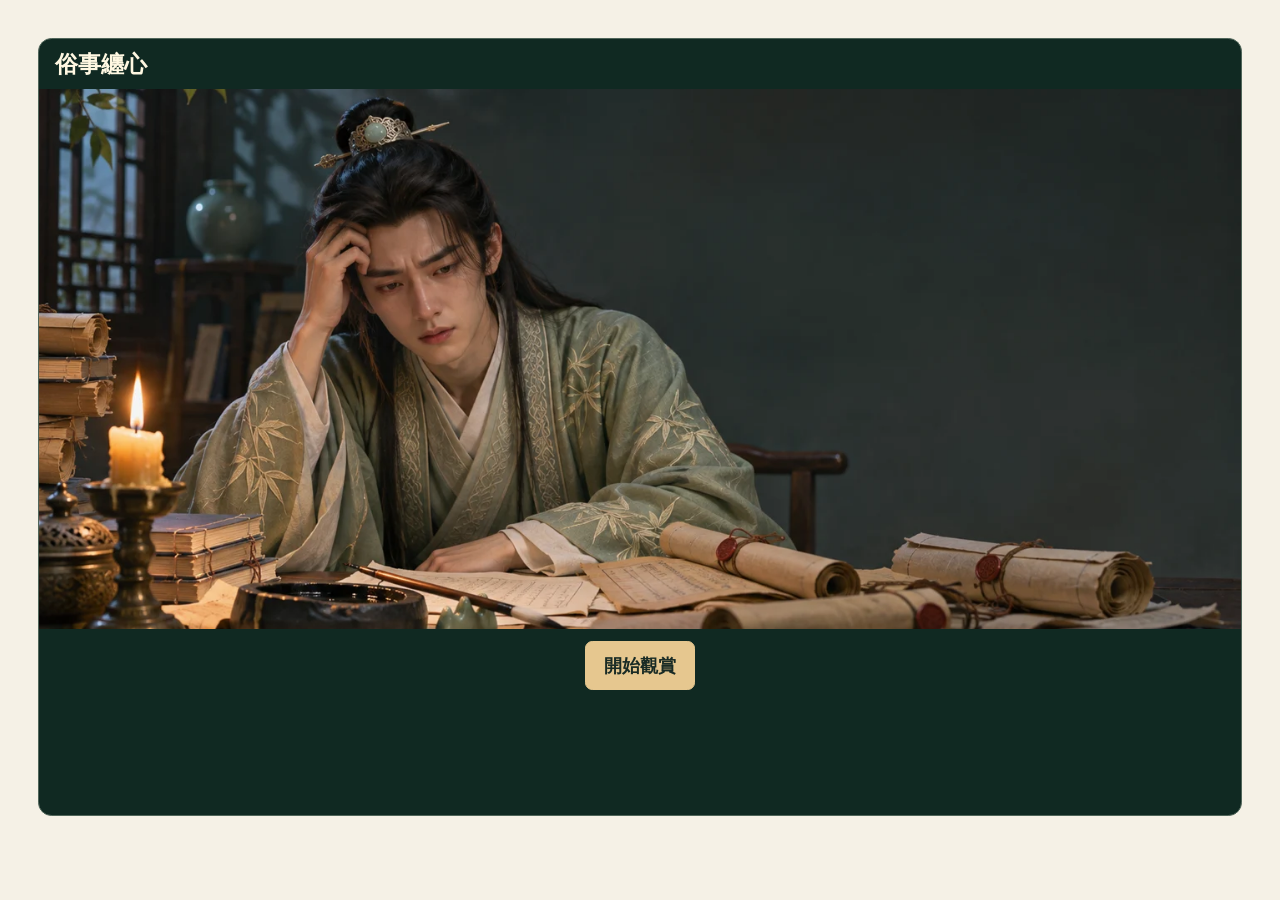
==== commit eb622c18: "Remove the mountain question hint" ====
--- a/index.html
+++ b/index.html
@@ -1,5 +1,5 @@
 <!doctype html>
-<html lang="zh-Hant"><head><meta charset="utf-8"><meta name="viewport" content="width=device-width,initial-scale=1"><meta name="theme-color" content="#102922"><meta name="description" content="從富陽到桐廬，沿富春江完成〈與宋元思書〉六站閱讀評量。"><title>與宋元思書｜富春江六站</title><link rel="stylesheet" href="style.css?v=lesson-cover"><script src="app.js?v=mountain-passage" type="module"></script></head>
+<html lang="zh-Hant"><head><meta charset="utf-8"><meta name="viewport" content="width=device-width,initial-scale=1"><meta name="theme-color" content="#102922"><meta name="description" content="從富陽到桐廬，沿富春江完成〈與宋元思書〉六站閱讀評量。"><title>與宋元思書｜富春江六站</title><link rel="stylesheet" href="style.css?v=lesson-cover"><script src="app.js?v=mountain-trees" type="module"></script></head>
 <body class="is-opening">
 <section id="opening-prologue" class="prologue opening-prologue is-waiting" aria-labelledby="prologue-title">
   <h2 class="prologue-title" id="prologue-title" tabindex="-1">俗事纏心</h2>
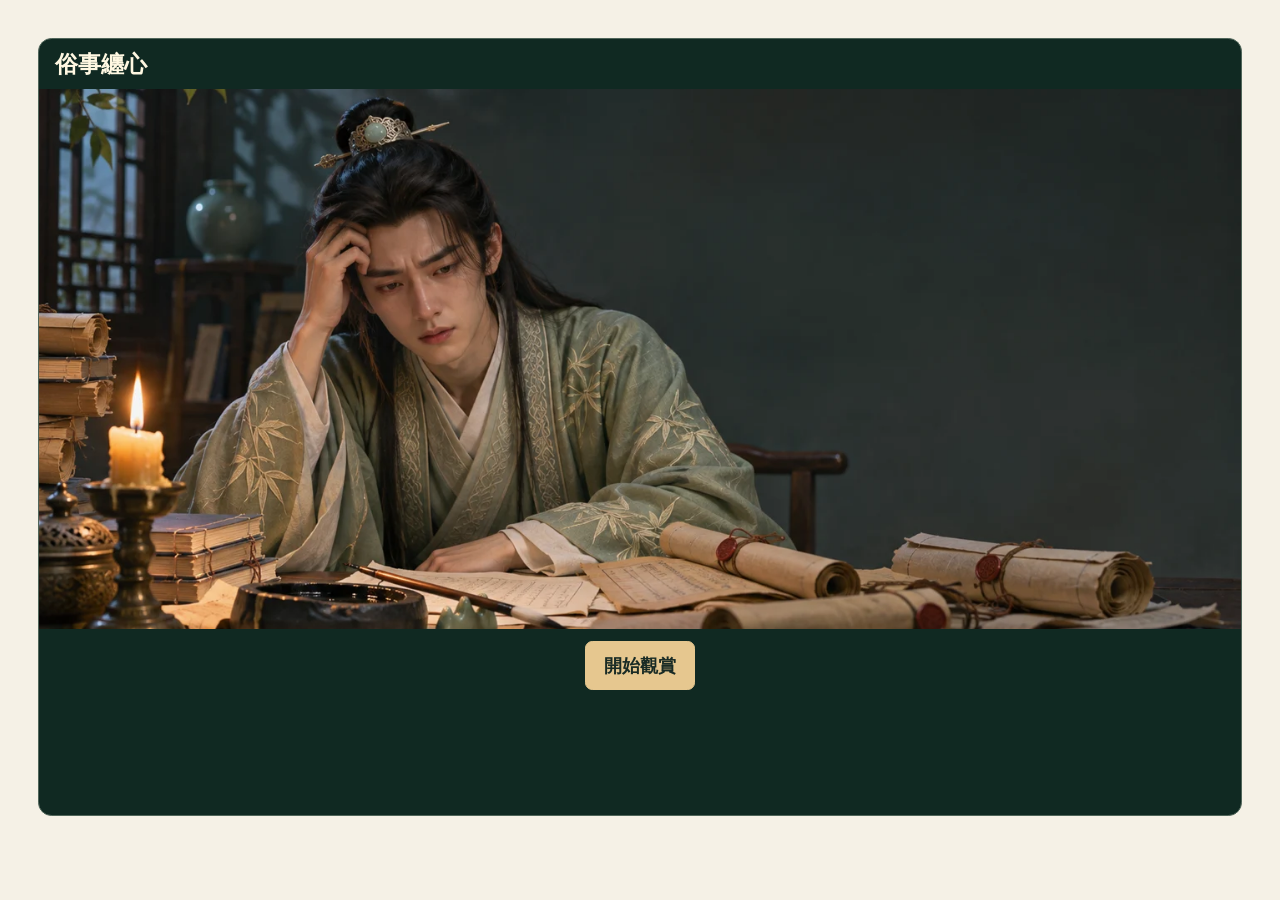
==== commit 28b1ee73: "Standardize quiz choice labels and punctuation" ====
--- a/index.html
+++ b/index.html
@@ -1,5 +1,5 @@
 <!doctype html>
-<html lang="zh-Hant"><head><meta charset="utf-8"><meta name="viewport" content="width=device-width,initial-scale=1"><meta name="theme-color" content="#102922"><meta name="description" content="從富陽到桐廬，沿富春江完成〈與宋元思書〉六站閱讀評量。"><title>與宋元思書｜富春江六站</title><link rel="stylesheet" href="style.css?v=lesson-cover"><script src="app.js?v=mountain-trees" type="module"></script></head>
+<html lang="zh-Hant"><head><meta charset="utf-8"><meta name="viewport" content="width=device-width,initial-scale=1"><meta name="theme-color" content="#102922"><meta name="description" content="從富陽到桐廬，沿富春江完成〈與宋元思書〉六站閱讀評量。"><title>與宋元思書｜富春江六站</title><link rel="stylesheet" href="style.css?v=lesson-cover"><script src="app.js?v=option-format" type="module"></script></head>
 <body class="is-opening">
 <section id="opening-prologue" class="prologue opening-prologue is-waiting" aria-labelledby="prologue-title">
   <h2 class="prologue-title" id="prologue-title" tabindex="-1">俗事纏心</h2>
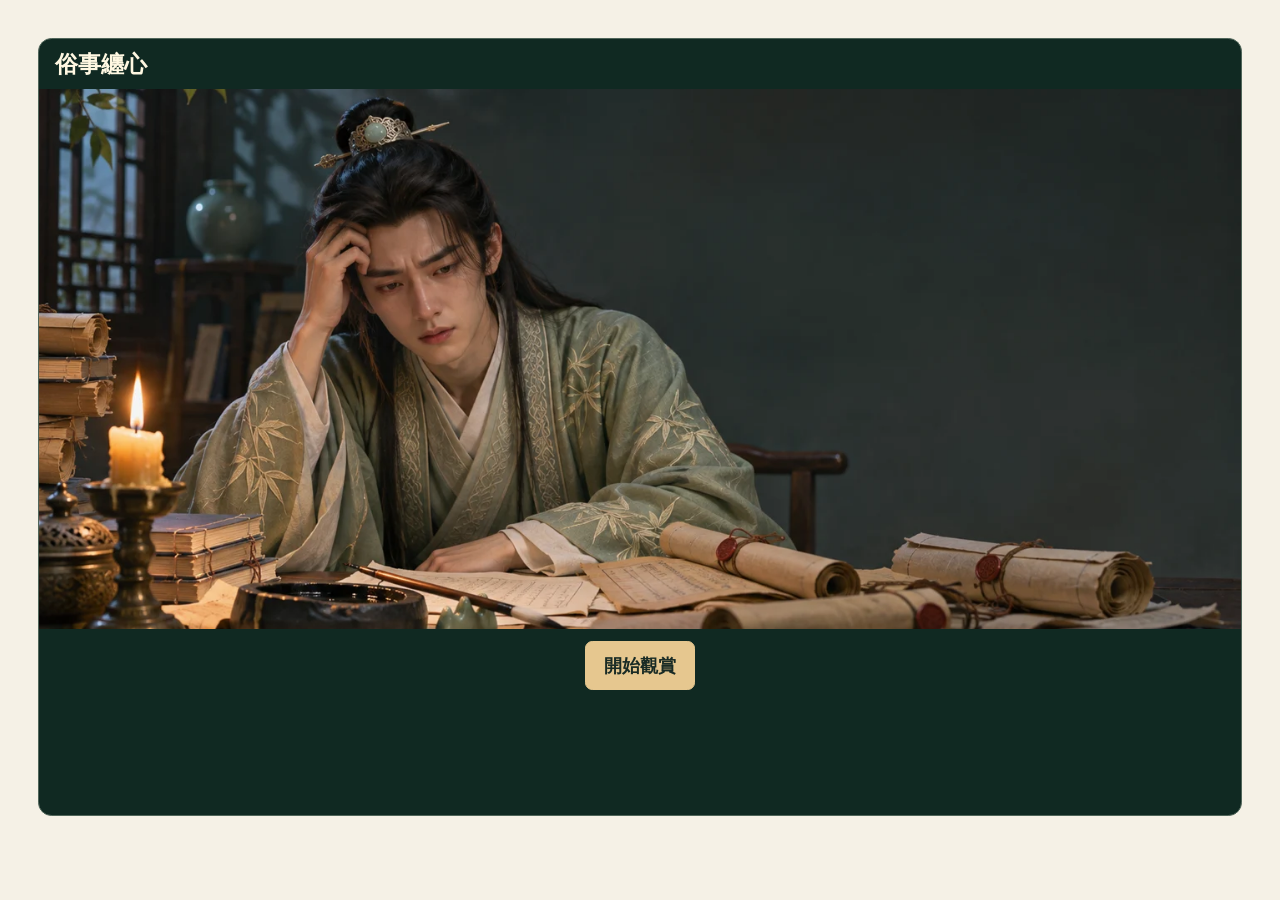
==== commit 216b5ef6: "Show per-lesson visitor and page-view counts" ====
--- a/index.html
+++ b/index.html
@@ -1,5 +1,5 @@
 <!doctype html>
-<html lang="zh-Hant"><head><meta charset="utf-8"><meta name="viewport" content="width=device-width,initial-scale=1"><meta name="theme-color" content="#102922"><meta name="description" content="從富陽到桐廬，沿富春江完成〈與宋元思書〉六站閱讀評量。"><title>與宋元思書｜富春江六站</title><link rel="stylesheet" href="style.css?v=lesson-cover"><script src="app.js?v=option-format" type="module"></script></head>
+<html lang="zh-Hant"><head><meta charset="utf-8"><meta name="viewport" content="width=device-width,initial-scale=1"><meta name="theme-color" content="#102922"><meta name="description" content="從富陽到桐廬，沿富春江完成〈與宋元思書〉六站閱讀評量。"><title>與宋元思書｜富春江六站</title><link rel="stylesheet" href="style.css?v=visitor-stats-20261122"><script src="app.js?v=option-format" type="module"></script><script defer src="visitor-stats.js?v=20261122"></script></head>
 <body class="is-opening">
 <section id="opening-prologue" class="prologue opening-prologue is-waiting" aria-labelledby="prologue-title">
   <h2 class="prologue-title" id="prologue-title" tabindex="-1">俗事纏心</h2>
@@ -50,7 +50,12 @@
     <nav aria-label="富春江六站"></nav>
   </div>
 </section><main></main>
-<footer class="music-credits" aria-label="配樂來源">
+<footer class="music-credits" aria-label="到訪統計與配樂來源">
+  <div class="visitor-stats" id="visitor-stats" aria-label="本頁到訪統計" aria-busy="true">
+    <p class="visitor-counts"><span>到訪人數 <strong id="visitor-count">—</strong> 人</span><span>累計瀏覽 <strong id="page-view-count">—</strong> 次</span></p>
+    <p class="visitor-note" id="visitor-status" role="status">正在載入到訪統計…</p>
+    <small>統計服務：<a href="https://busuanzi.9420.ltd/" target="_blank" rel="noopener noreferrer">不蒜子</a></small>
+  </div>
   <small>全程配樂 <a href="https://pixabay.com/music/world-mountain-spring-full-version-chinese-music-410476/">Mountain Spring (full version) Chinese Music</a> · kaazoom · <a href="https://pixabay.com/service/license-summary/">Pixabay 內容授權</a></small>
 </footer>
 <dialog id="opening-dialog" class="prologue opening-dialog" aria-labelledby="opening-dialog-title"></dialog>
--- a/style.css
+++ b/style.css
@@ -717,6 +717,11 @@
 .mast-controls { display:flex; flex-wrap:wrap; justify-content:flex-end; align-items:center; gap:.35rem .8rem; }
 .music-credits { padding:.75rem 1rem 1.25rem; text-align:center; }
 .music-credits a { color:inherit; }
+.visitor-stats { flex-basis:100%; border-top:1px solid #cfbfaa; padding-top:.9rem; }
+.visitor-counts { display:flex; flex-wrap:wrap; justify-content:center; gap:.35rem 1.5rem; margin:.15rem 0; font-weight:700; }
+.visitor-counts span { white-space:nowrap; }
+.visitor-counts strong { color:var(--jade); font-size:1.2em; font-variant-numeric:tabular-nums; }
+.visitor-note { margin:.2rem 0; color:#4a5d53; font-size:.85rem; }
 #music-toggle { min-height:44px; padding:.35rem .65rem; background:#183b32; border-color:#8ca497; color:#fff9e9; font-size:.84rem; white-space:nowrap; }
 #replay-opening { min-height:44px; padding:.35rem .65rem; background:#e6c78f; border-color:#e6c78f; color:#192b25; font-size:.84rem; font-weight:750; white-space:nowrap; }
 @media (max-width:430px) {
